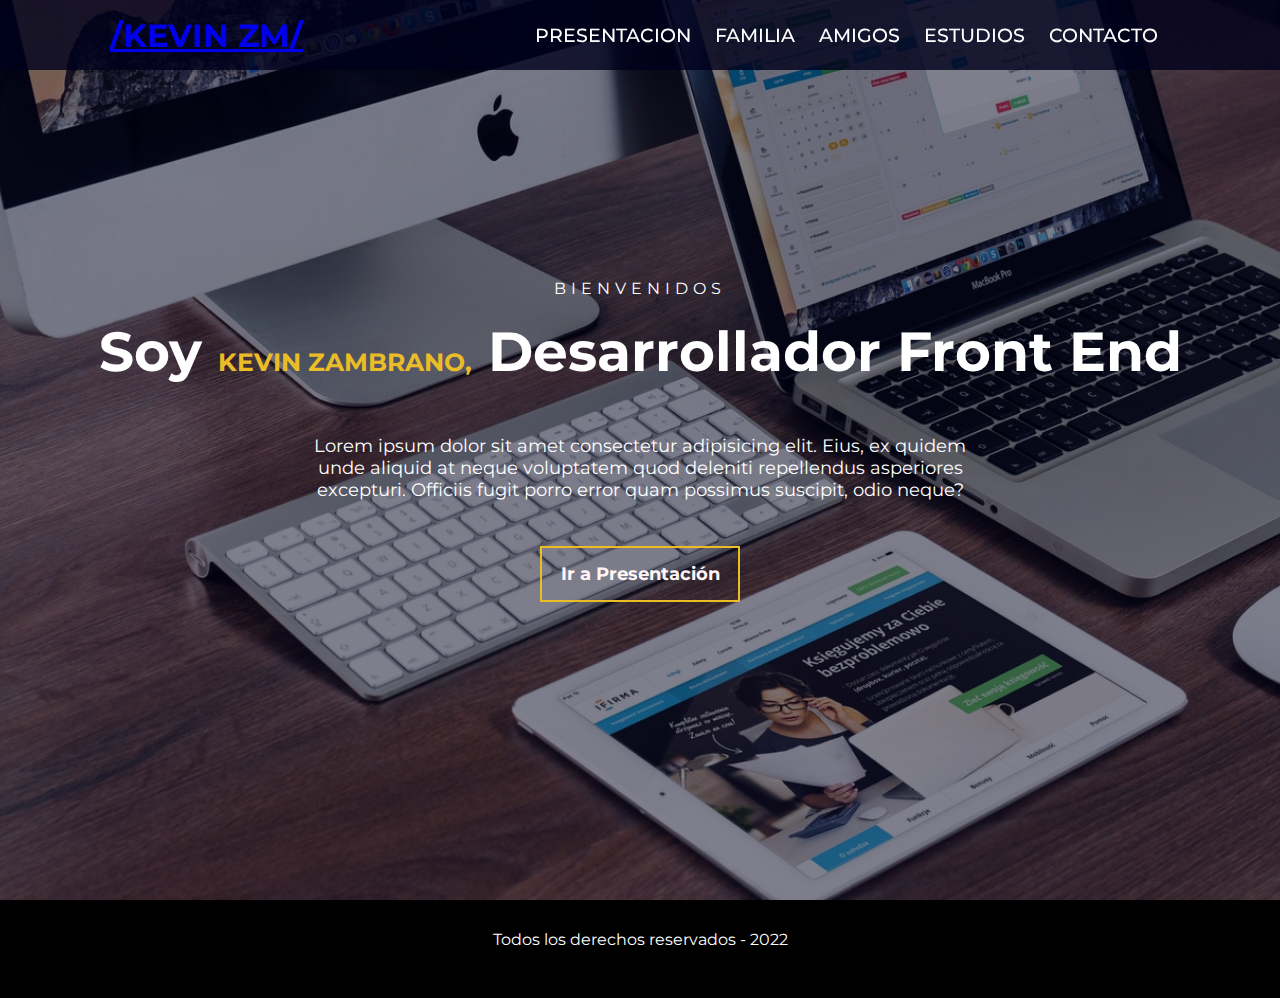
==== index.html @ 00752b11 "Add files via upload" ====
<!DOCTYPE html>
<html lang="en">
  <head>
    <meta charset="UTF-8" />
    <link rel="icon" type="img/png" href="img/favicon-16x16.png">
    <meta http-equiv="X-UA-Compatible" content="IE=edge" />
    <meta name="desciption" content="Proyecto final de HTML, CSS y JS">
    <meta name="viewport" content="width=device-width, initial-scale=1.0" />
    <!--Boostrap-->
    <link rel="stylesheet" href="https://cdnjs.cloudflare.com/ajax/libs/font-awesome/6.1.1/css/all.min.css" integrity="sha512-KfkfwYDsLkIlwQp6LFnl8zNdLGxu9YAA1QvwINks4PhcElQSvqcyVLLD9aMhXd13uQjoXtEKNosOWaZqXgel0g==" crossorigin="anonymous" referrerpolicy="no-referrer"
    />
    <!-- link de Css -->
    <link rel="stylesheet" href="css/estilo.css" />
    <link rel="stylesheet" href="/css/buttons.css" />
    <title>Proyecto final</title>

    <link rel="preconnect" href="https://fonts.googleapis.com" />
    <link rel="preconnect" href="https://fonts.gstatic.com" crossorigin />
    <link href="https://fonts.googleapis.com/css2?family=Montserrat:wght@300;400;500;700;800&display=swap" rel="stylesheet"
    />
  </head>

  <body>
    <!-- SECCION INICIO -->
    <section id="inicio">
      <section class="contenido">
        <header>
          <section class="contenido-header">
            <h1><a href="index.html" onclick="seleccionar(this)">/KEVIN ZM/</a></h1>
            <nav id="nav" class="">
              <ul id="links">
                <li>
                  <a
                    href="presentacion.html"onclick="seleccionar(this)">PRESENTACION</a>
                </li>
                <li>
                  <a href="familia.html" onclick="seleccionar(this)">FAMILIA</a>
                </li>
                <li>
                  <a href="amigos.html" onclick="seleccionar(this)">AMIGOS</a>
                </li>
                <li>
                  <a href="estudios.html" onclick="seleccionar(this)">ESTUDIOS</a>
                </li>
                <li>
                  <a href="contacto.html" onclick="seleccionar(this)"
                    >CONTACTO</a
                  >
                </li>
              </ul>
            </nav>
            

          </section>
        </header>

        <section class="presentacion">
          <p class="bienvenida">Bienvenidos</p>
          <h2>Soy <span>KEVIN ZAMBRANO,</span> Desarrollador Front End</h2>
          <p class="descripcion">
            Lorem ipsum dolor sit amet consectetur adipisicing elit. Eius, ex quidem unde aliquid at neque voluptatem quod deleniti repellendus asperiores excepturi. Officiis fugit porro error quam possimus suscipit, odio neque?
          </p>
          <button class="custombutton">
            <a class="custombutton__a" href="presentacion.html"
              ><span class="custombutton__span"></span> Ir a Presentación</a
            >
          </button>
        </section>
      </section>
    </section>
      
            <!-- SECCION FOOTER -->
    <footer>
      <p>Todos los derechos reservados - 2022</p>
      <section class="redes">
        <a href="#"><i class="fa-brands fa-youtube"></i></a>
        <a href="#"><i class="fa-brands fa-facebook"></i></a>
        <a href="#"><i class="fa-brands fa-instagram-square"></i></a>
      </section>
    </footer>

    <script src="/js/script.js"></script>
  </body>
</html>
---- css/estilo.css ----
* {
  margin: 0;
  padding: 0;
  box-sizing: border-box;
  font-family: "Montserrat";
  font-family: "Montserrat", sans-serif;
}

html {
  scroll-behavior: smooth;
}
/* *********************/
/* seccion INICIO */
/* *********************/

#inicio {
  background-image: linear-gradient(rgba(0, 0, 27, 0.5), rgba(0, 0, 27, 0.5)),
    url("/img/fondo-inicio.jpg");
  background-size: cover;
  background-position: center center;
  height: 100vh;
}

#inicio .contenido header {
  background-color: rgba(0, 0, 27, 0.8);
  position: fixed;
  width: 100%;
  z-index: 100;
  top: 0;
}

#inicio .contenido header .contenido-header {
  max-width: 1100px;
  height: 70px;
  margin: auto;
  display: flex;
  justify-content: space-between;
  align-items: center;
  padding: 10px 20px;
}

#inicio .contenido header .contenido-header h1 {
  text-align: center;
  color: #eabd26;
}

#inicio .contenido header .contenido-header nav ul {
  list-style: none;
  display: flex;
  align-items: center;
}

#inicio .contenido header .contenido-header nav ul li a {
  text-decoration: none;
  color: #fff;
  margin: 0 12px;
  font-weight: 500;
  font-size: 1.2em;
  transition: 0.5s;
}

#inicio .contenido header .contenido-header nav ul li a:hover {
  color: #eabd26;
}

#inicio .contenido header .contenido-header .redes a {
  font-size: 1.3em;
  text-decoration: none;
  color: #fff;
  display: inline-block;
  margin-left: 10px;
  transition: 0.5s;
}

#inicio .contenido header .contenido-header .redes a:hover {
  color: #eabd26;
}

#inicio .contenido header .contenido-header .seleccionado {
  color: #eabd26;
}

#inicio .contenido .presentacion {
  max-width: 1100px;
  height: 100vh;
  margin: auto;
  color: #fff;
  display: flex;
  flex-direction: column;
  align-items: center;
  justify-content: center;
}

#inicio .contenido .presentacion .bienvenida {
  font-size: 16px;
  margin-bottom: 20px;
  text-transform: uppercase;
  letter-spacing: 5px;
}

#inicio .contenido .presentacion h2 {
  font-size: 55px;
  margin-bottom: 25px;
  text-align: center;
}

#inicio .contenido .presentacion h2 span {
  font-size: 25px;
  color: #eabd26;
}

#inicio .contenido .presentacion .descripcion {
  max-width: 700px;
  margin: 25px auto;
  font-size: 18px;
  text-align: center;
}

#icono-nav {
  color: #fff;
  display: none;
}


/* *********************/
/* seccion SOBRE  MI */
/* *********************/

#sobrenosotros {
  max-width: 1100px;
  margin: auto;
  padding: 100px 15px;
  color: #111135;
  display: flex;
  align-items: center;
  background-color: white;
}

#sobrenosotros .contenedor-foto {
  max-width: 400px;
  margin-right: 80px;
}

#sobrenosotros .contenedor-foto img {
  padding: 20px;
  width: 100%;
  border-radius: 20px;
  background-color: #f3f3f3;
}

#sobrenosotros .sobremi {
  margin: 0 40px;
}

#sobrenosotros .sobremi .titulo-seccion {
  font-size: 22px;
  text-transform: uppercase;
  color: #111135;
  text-decoration: underline;
  text-decoration-color: #d3d3d3;
  text-decoration-thickness: 5px;
}

#sobrenosotros .sobremi h2 {
  font-size: 34px;
  font-weight: bold;
  margin: 20px 0;
  letter-spacing: 2px;
}

#sobrenosotros .sobremi h2 span {
  color: #eabd26;
}

#sobrenosotros .sobremi h3 {
  font-size: 18px;
  font-weight: 500;
  text-transform: uppercase;
  margin-bottom: 20px;
  letter-spacing: 1px;
}

#sobrenosotros .sobremi p {
  font-size: 14px;
  line-height: 25px;
  color: #565656;
  margin-bottom: 12px;
}

/* *********************/
/* seccion Lorem */
/* *********************/

#servicios {
  padding: 100px 15px;
  text-align: center;
  background-color: #f3f3f3;
}

#servicios .titulo-seccion {
  text-align: center;
  font-size: 22px;
  text-transform: uppercase;
  color: #111135;
  text-decoration: underline;
  text-decoration-color: #d3d3d3;
  text-decoration-thickness: 5px;

  
}

#servicios .fila {
  display: flex;
  justify-content: space-between;
  max-width: 1150px;
  margin: 30px auto;
}

#servicios .fila .servicio {
  max-width: 350px;
  background-color: #fff;
  padding: 30px;
  margin: 0 5px;
  border-radius: 5px;
  transition: 0.5s;
}

#servicios .fila .servicio:hover {
  box-shadow: 5px 5px 10px #565656, -5px -5px 10px #8a8a8a;
}

#servicios .fila .servicio .icono {
  display: inline-block;
  width: 60px;
  height: 60px;
  border-radius: 50%;
  background-color: #d3d3d3;
  padding: 20px;
  margin-bottom: 25px;
}

#servicios .fila .servicio h4 {
  font-size: 22px;
  margin-bottom: 25px;
}

#servicios .fila .servicio hr {
  width: 30%;
  margin: auto;
  color: #000;
  margin-bottom: 25px;
}

#servicios .fila .servicio ul {
  list-style: none;
  display: flex;
  justify-content: space-around;
  margin-bottom: 10px;
}

#servicios .fila .servicio p {
  font-size: 14px;
  line-height: 22px;
}
/* *********************/
/* seccion SKILL */
/* *********************/

.contenedor-skills {
  background-image: linear-gradient(#eabd26, rgba(33, 16, 16, 0.8)),
    url("/img/fondo-skills.jpg");
  background-attachment: fixed;
  background-repeat: no-repeat;
  background-size: cover;
  color: #fff;
  background-position: center center;
  padding: 100px 0;
  text-align: center;
}

.contenedor-skills .skill {
  max-width: 600px;
  margin: 30px auto;
}

.contenedor-skills .skill .info {
  display: flex;
  justify-content: space-between;
}

.contenedor-skills .skill .lista {
  display: inline-block;
  margin-right: 20px;
  height: 10px;
  width: 10px;
  background-color: #fff;
}

.contenedor-skills .skill .barra {
  background-color: #919191;
  width: 100%;
  height: 6px;
  margin: 10px 0px;
}

.contenedor-skills .skill .barra .barra-progreso1 {
  background-color: #fff;
  width: 95%;
  height: 6px;
  animation: progreso1 2s forwards;
}

.contenedor-skills .skill .barra .barra-progreso2 {
  background-color: #fff;
  width: 90%;
  height: 6px;
  animation: progreso2 2s forwards;
}

.contenedor-skills .skill .barra .barra-progreso3 {
  background-color: #fff;
  width: 90%;
  height: 6px;
  animation: progreso3 2s forwards;
}

.contenedor-skills .skill .barra .barra-progreso4 {
  background-color: #fff;
  width: 85%;
  height: 6px;
  animation: progreso4 2s forwards;
}

@keyframes progreso1 {
  0% {
    width: 0;
  }
  100% {
    width: 95%;
  }
}

@keyframes progreso2 {
  0% {
    width: 0;
  }
  100% {
    width: 90%;
  }
}

@keyframes progreso3 {
  0% {
    width: 0;
  }
  100% {
    width: 90%;
  }
}

@keyframes progreso4 {
  0% {
    width: 0;
  }
  100% {
    width: 85%;
  }
}
/* *********************/

/* *********************/

#portfolio {
  max-width: 1100px;
  padding: 100px 0;
  margin: auto;
}

#portfolio .titulo-seccion {
  text-align: center;
  font-size: 22px;
  text-transform: uppercase;
  color: #111135;
  text-decoration: underline;
  text-decoration-color: #d3d3d3;
  text-decoration-thickness: 5px;
}

#portfolio .fila {
  display: flex;
  justify-content: space-between;
  margin: 30px 0;
}

#portfolio .fila .proyecto {
  max-width: 450px;
  border: 1px solid #000;
  margin: 0 10px;
  position: relative;
  overflow: hidden;
}

#portfolio .fila .proyecto img {
  width: 100%;
  height: 100%;
  filter: grayscale(1);
  object-fit: cover;
  transition: 0.5s;
}

#portfolio .fila .proyecto:hover img {
  filter: grayscale(0);
}

#portfolio .fila .proyecto .info {
  position: absolute;
  left: 0px;
  background-color: rgba(0, 0, 0, 0.8);
  color:#eabd26;
  width: 100%;
  padding: 10px;
  opacity: 0;
  bottom: -40px;
  transition: 0.5s;
}

#portfolio .fila .proyecto:hover .info {
  opacity: 1;
  bottom: 0;
}
/* *********************/
/* seccion CONTACTO*/
/* *********************/

* {
	box-sizing: border-box;
}

body {
	font-family: 'Roboto', sans-serif;
	background: #E5E5E5;
}

#contacto {
	padding: 100px 15px;
  text-align: center;
	background-color: #ffffff;
  }
  
  
  #contacto .formulario {
	max-width: 1100px;
	margin: auto;
  }
  

  #contacto .formulario input,
  #contacto .formulario textarea {
	padding: 20px;
	border-radius: 20px;
	border: none;
	border: 1px solid #919191;
  }
  

  #contacto .titulo-seccion {
    text-align: center;
    font-size: 22px;
    text-transform: uppercase;
    color: #111135;
    text-decoration: underline;
    text-decoration-color: #d3d3d3;
    text-decoration-thickness: 5px;
  }

  
  #contacto .formulario .input-full {
	width: 100%;
  }
.formulario {
	display: grid;
	grid-template-columns: 1fr 1fr;
	gap: 20px;
}
#contacto .formulario .fila {
	margin-bottom: 15px;
	width: 100%;
	height: max-content;
  }

.formulario__label {
	display: block;
	font-weight: 700;
	padding: 10px;
	cursor: pointer;
}
#contacto .contenedor-form .input-full {
	width: 100%;
  }

.formulario__grupo-input {
	position: relative;
}

.formulario__input {
	width: 100%;
	background: #fff;
	border: 3px solid transparent;
	border-radius: 3px;
	height: 45px;
	line-height: 45px;
	padding: 0 40px 0 10px;
	transition: .3s ease all;
}

.formulario__input:focus {
	border: 3px solid #0075FF;
	outline: none;
	box-shadow: 3px 0px 30px rgba(163,163,163, 0.4);
}

.formulario__input-error {
	font-size: 12px;
	margin-bottom: 0;
	display: none;
}

.formulario__input-error-activo {
	display: block;
}

.formulario__validacion-estado {
	position: absolute;
	right: 10px;
	bottom: 15px;
	z-index: 100;
	font-size: 16px;
	opacity: 0;
}

.formulario__checkbox {
	margin-right: 10px;
}

.formulario__grupo-terminos, 
.formulario__mensaje,
.formulario__grupo-btn-enviar {
	grid-column: span 2;
}
.formulario__grupo-termino{
	grid-column: span 3;

}


.formulario__mensaje {
	height: 45px;
	line-height: 45px;
	background: #eabd26;
	padding: 0 15px;
	border-radius: 3px;
	display: none;
}

.formulario__mensaje-activo {
	display: block;
}

.formulario__mensaje p {
	margin: 0;
}

.formulario__grupo-btn-enviar {
	display: flex;
	flex-direction: column;
	align-items: center;
}

.formulario__btn {
  position: relative;
  width: 200px;
  padding: 15px 0;
  text-align: center;
  margin: 20px 10px;
  font-weight: bold;
  border: 2px solid #eabd26;
  background: transparent;
  color: #eabd26;
  cursor: pointer;
  overflow: hidden;
  z-index: 2;
	
}

.formulario__btn:hover {
	box-shadow: 3px 0px 30px rgba(163,163,163, 1);
	background-color: #eabd26;
	color: #fff;
}

.formulario__mensaje-exito {
	font-size: 14px;
	color: #119200;
	display: none;
}

.formulario__mensaje-exito-activo {
	display: block;
}

/* ----- -----  Estilos para Validacion ----- ----- */
.formulario__grupo-correcto .formulario__validacion-estado {
	color: #1ed12d;
	opacity: 1;
}

.formulario__grupo-incorrecto .formulario__label {
	color: #bb2929;
}

.formulario__grupo-incorrecto .formulario__validacion-estado {
	color: #bb2929;
	opacity: 1;
}

.formulario__grupo-incorrecto .formulario__input {
	border: 3px solid #bb2929;
}


/* ----- -----  Mediaqueries ----- ----- */
@media screen and (max-width: 800px) {
	.formulario {
		grid-template-columns: 1fr;
	}

	.formulario__grupo-terminos, 
	.formulario__mensaje,
	.formulario__grupo-btn-enviar {
		grid-column: 1;
	}

	.formulario__btn {
		width: 100%;
	}
}


/* *********************/
/*  FOOTER */
/* *********************/

footer {
  background-color: #000;
  color: #fff;
  text-align: center;
  padding: 30px 0;
}

footer a {
  text-decoration: none;
  color: #fff;
  display: inline-block;
  margin: 5px;
  font-size: 26px;
}
/* *********************/
/* seccion RESPONSIVE */
/* *********************/

@media screen and (max-width: 800px) {
  .redes {
    display: none;
  }
  nav {
    display: none;
  }
  nav.responsive {
    display: block;
    background-color: rgba(0, 0, 0, 0.8);
    width: 100%;
    position: absolute;
    top: 48px;
    left: 0;
    padding: 10px 0;
  }
  nav.responsive ul {
    display: block !important;
    text-align: center;
  }
  nav.responsive ul li {
    margin: 5px 0;
  }
  #icono-nav {
    display: block;
  }
  #inicio .contenido .presentacion h2 {
    font-size: 40px;
  }
  /* seccion SOBRE MI */
  #sobrenosotros {
    padding: 50px 0;
    display: block;
  }
  #sobrenosotros .contenedor-foto {
    max-width: 200px;
    margin: auto;
  }
  #sobrenosotros .contenedor-foto img {
    padding: 8px;
  }
  #sobrenosotros .sobremi .titulo-seccion {
    text-align: center;
  }
  #sobrenosotros .sobremi h2 {
    font-size: 25px;
    text-align: center;
  }
  /* seccion MIS SERVICIOS */
  #servicios {
    padding: 50px 15px;
  }
  #servicios .fila {
    display: block;
  }
  #servicios .fila .servicio {
    margin: 10px auto;
  }
  /* seccion HABLIDADES */
  .contenedor-skills {
    padding: 50px 20px;
  }
  /* seccion PORTFOLIO */
  #portfolio {
    padding: 50px 0;
  }
  #portfolio .fila {
    display: block;
  }
  #portfolio .fila .proyecto {
    margin: 10px auto;
  }
  /* seccion CONTACTO */
  #contacto {
    padding: 50px 15px;
  }
  #contacto .contenedor-form .mitad {
    margin-bottom: 15px;
    display: block;
  }
  #contacto .contenedor-form .mitad input {
    width: 100%;
    margin-bottom: 15px;
  }
}
---- css/buttons.css ----
.custombutton {
  position: relative;
  width: 200px;
  padding: 15px 0;
  text-align: center;
  margin: 20px 10px;
  font-weight: bold;
  border: 2px solid #eabd26;
  background: transparent;
  cursor: pointer;
  overflow: hidden;
  z-index: 2;
}

.custombutton__span {
  background-color: #eabd26;
  height: 100%;
  width: 0;
  position: absolute;
  left: 0;
  bottom: 0;
  z-index: -1;
  transition: 0.35s;
}

.custombutton:hover .custombutton__span {
  width: 100%;
}

.custombutton__a {
  text-decoration: none;
  background: none;
  color: #fff5f7;
  z-index: 4;
  font-size: 18px;
  transition: 0.35s;
}

.custombutton:hover .custombutton__a {
  color: #fff;
}

/* sobre nosotros */

#sobrenosotros .custombutton {
  width: 150px;
  padding: 10px 0;
  margin: 20px 0;
}

#sobrenosotros .custombutton__a {
  color: #eabd26;
  z-index: 4;
  font-size: 16px;
}

#sobrenosotros .custombutton:hover .custombutton__a {
  color: #fff;
}
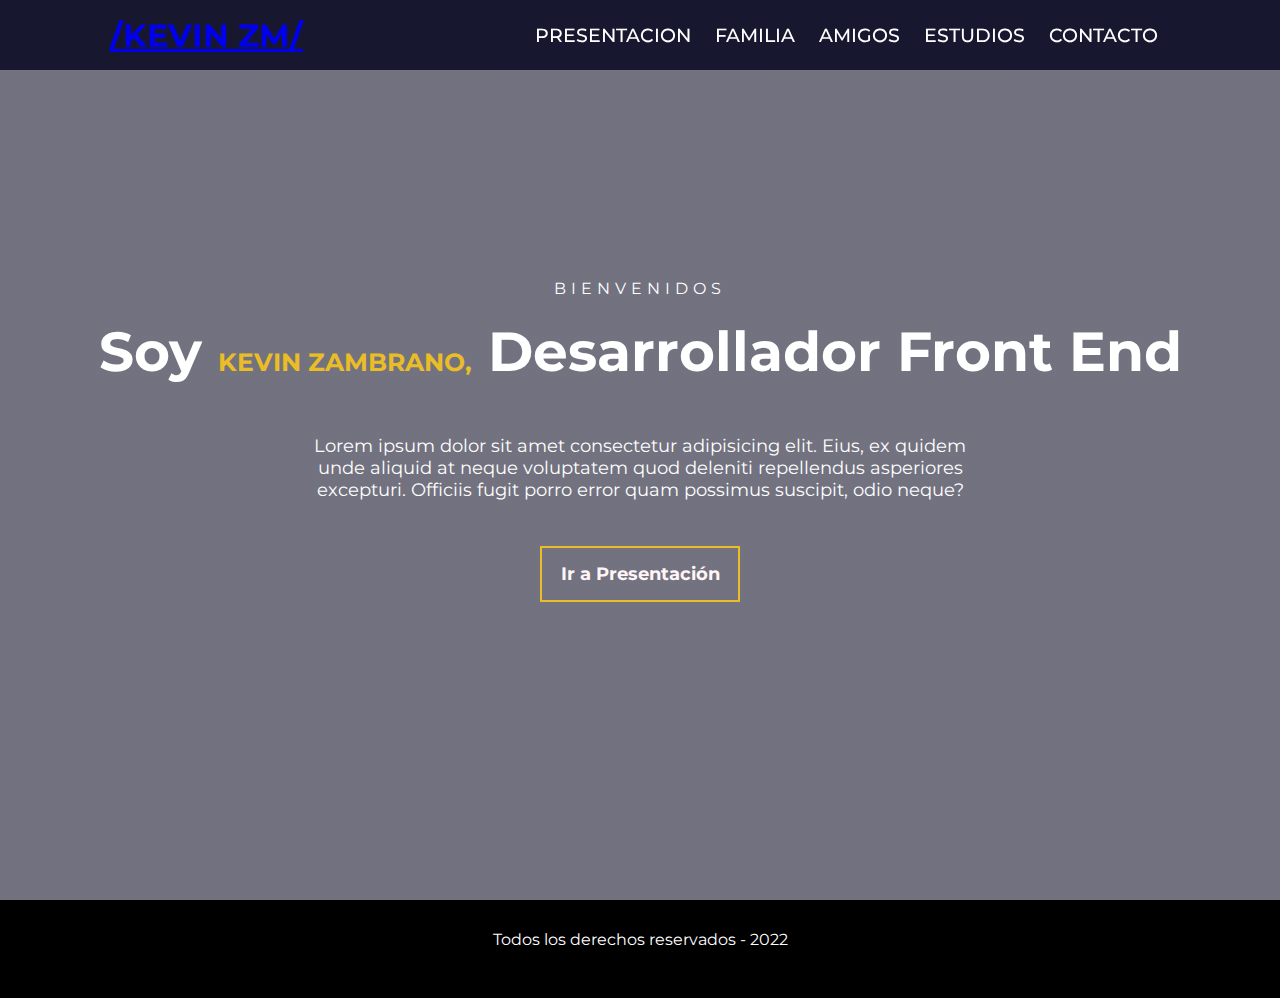
==== commit 88bd6253: "Update index.html" ====
--- a/index.html
+++ b/index.html
@@ -11,7 +11,7 @@
     />
     <!-- link de Css -->
     <link rel="stylesheet" href="css/estilo.css" />
-    <link rel="stylesheet" href="/css/buttons.css" />
+    <link rel="stylesheet" href="css/buttons.css" />
     <title>Proyecto final</title>
 
     <link rel="preconnect" href="https://fonts.googleapis.com" />
--- a/css/estilo.css
+++ b/css/estilo.css
@@ -15,7 +15,7 @@
 
 #inicio {
   background-image: linear-gradient(rgba(0, 0, 27, 0.5), rgba(0, 0, 27, 0.5)),
-    url("/img/fondo-inicio.jpg");
+    url("img/fondo-inicio.jpg");
   background-size: cover;
   background-position: center center;
   height: 100vh;
@@ -268,7 +268,7 @@
 
 .contenedor-skills {
   background-image: linear-gradient(#eabd26, rgba(33, 16, 16, 0.8)),
-    url("/img/fondo-skills.jpg");
+    url("img/fondo-skills.jpg");
   background-attachment: fixed;
   background-repeat: no-repeat;
   background-size: cover;
